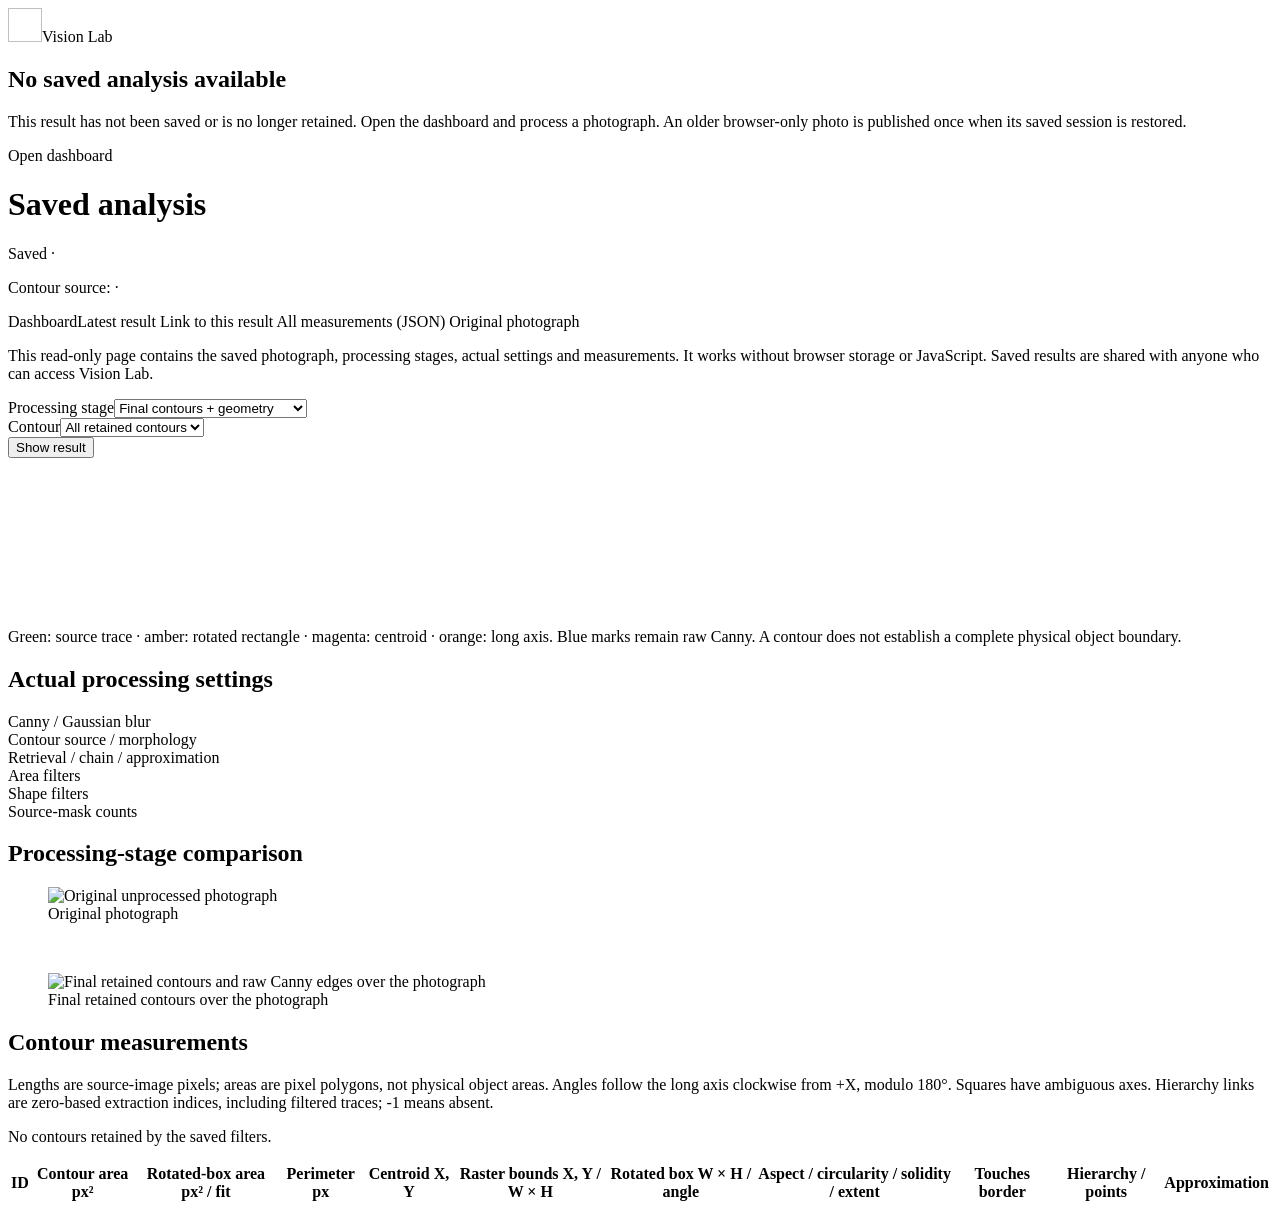
==== src/main/resources/templates/saved-result.html @ 6834b9da "Persist analyses and expose browser-independent result pages Save successful original/result pairs a" ====
<!doctype html>
<html lang="en" xmlns:th="http://www.thymeleaf.org" data-bs-theme="light">
<head>
  <meta charset="utf-8">
  <meta name="viewport" content="width=device-width, initial-scale=1">
  <title>Saved analysis · Vision Lab</title>
  <link rel="icon" type="image/svg+xml" th:href="@{/favicon.svg(v=1)}">
  <link rel="stylesheet" th:href="@{/vendor/bootstrap-5.3.8.min.css}">
  <link rel="stylesheet" th:href="@{/css/vision.css(v=8)}">
</head>
<body>
<header class="lab-header"><div class="container-fluid lab-width"><a class="brand" th:href="@{/}"><img class="brand-symbol" th:src="@{/favicon.svg(v=1)}" width="34" height="34" alt="">Vision Lab</a></div></header>
<main class="container-fluid lab-width py-4">
  <section class="card p-4" th:if="${saved == null}">
    <h1 class="h4">No saved analysis available</h1>
    <p>This result has not been saved or is no longer retained. Open the dashboard and process a photograph. An older browser-only photo is published once when its saved session is restored.</p>
    <a th:href="@{/}">Open dashboard</a>
  </section>
  <th:block th:if="${saved != null}">
    <div class="d-flex flex-wrap align-items-start justify-content-between gap-3 mb-3">
      <div><h1 class="h4">Saved analysis</h1><p class="small text-secondary mb-1">Saved <time th:text="${saved.savedAt}"></time> · <span th:text="|${result.width} × ${result.height} source pixels|"></span></p>
        <p class="small mb-0">Contour source: <strong th:text="${result.contourSource}"></strong> · <span th:text="|${result.contourCount} retained / ${result.detectedContourCount} detected|"></span></p></div>
      <nav class="d-flex flex-wrap gap-3 small" aria-label="Saved-result resources">
        <a th:href="@{/}">Dashboard</a><a th:href="@{/results/latest}">Latest result</a>
        <a id="permalink" th:href="@{/results/{id}(id=${saved.id},view=${view},contour=${selected})}">Link to this result</a>
        <a id="measurements-json" th:href="@{/api/vision/results/{id}/measurements(id=${saved.id})}">All measurements (JSON)</a>
        <a id="original-photo" th:href="@{/results/{id}/original(id=${saved.id})}">Original photograph</a>
      </nav>
    </div>
    <p class="small text-secondary">This read-only page contains the saved photograph, processing stages, actual settings and measurements. It works without browser storage or JavaScript. Saved results are shared with anyone who can access Vision Lab.</p>
    <article class="card preview-card mb-3">
      <form class="d-flex flex-wrap align-items-end gap-3 p-3" method="get" th:action="@{/results/{id}(id=${saved.id})}">
        <div><label for="saved-view" class="form-label small">Processing stage</label><select class="form-select form-select-sm" name="view" id="saved-view">
          <option value="photo" th:selected="${view == 'photo'}">Final contours + geometry</option>
          <option value="source" th:selected="${view == 'source'}">Original photograph</option>
          <option value="raw" th:selected="${view == 'raw'}">Raw Canny</option>
          <option value="closed" th:selected="${view == 'closed'}">Canny after closing</option>
          <option value="opened" th:selected="${view == 'opened'}">Canny after optional opening</option>
          <option value="mask" th:selected="${view == 'mask'}">Active extraction mask</option>
        </select></div>
        <div><label for="saved-contour" class="form-label small">Contour</label><select class="form-select form-select-sm" name="contour" id="saved-contour">
          <option value="">All retained contours</option><option th:each="c : ${result.contours}" th:value="${c.id}" th:text="|Contour #${c.id}|" th:selected="${selected != null and selected == c.id}"></option>
        </select></div><button class="btn btn-sm btn-outline-success" type="submit">Show result</button>
      </form>
      <div class="image-stage">
        <img id="saved-preview" th:src="@{/results/{id}/images/{kind}(id=${saved.id},kind=${baseImage})}" th:alt="|Saved ${view} view; contours supplied by ${result.contourSource}|">
        <svg id="geometry-overlay" xmlns="http://www.w3.org/2000/svg" th:if="${view == 'photo'}" th:attr="viewBox=|0 0 ${result.previewWidth} ${result.previewHeight}|" aria-label="Saved contours, rotated rectangles, centroids and long axes">
          <g th:attr="transform=|scale(${result.previewWidth * 1.0 / result.width} ${result.previewHeight * 1.0 / result.height}) translate(0.5 0.5)|">
            <g th:each="c : ${contours}" th:attr="data-contour-id=${c.measurement.id}" fill="none" stroke-linejoin="round">
              <path th:attr="d=${c.path}" stroke="#19b83c" stroke-width="3" vector-effect="non-scaling-stroke"></path>
              <polygon th:attr="points=${c.vertices}" stroke="#cf8b00" stroke-width="2.5" vector-effect="non-scaling-stroke"></polygon>
              <circle th:attr="cx=${c.measurement.centre.x},cy=${c.measurement.centre.y},r=${5.0 * result.width / result.previewWidth}" stroke="#c4289c" stroke-width="2.5" vector-effect="non-scaling-stroke"></circle>
              <line th:if="${c.measurement.orientationAxis != null}" th:attr="x1=${c.measurement.orientationAxis.start.x},y1=${c.measurement.orientationAxis.start.y},x2=${c.measurement.orientationAxis.end.x},y2=${c.measurement.orientationAxis.end.y}" stroke="#e64e20" stroke-width="2.5" vector-effect="non-scaling-stroke"></line>
              <text th:attr="x=${c.measurement.centre.x},y=${c.measurement.centre.y},dx=${9.0 * result.width / result.previewWidth},dy=${-9.0 * result.width / result.previewWidth},font-size=${17.0 * result.width / result.previewWidth}" fill="#125c2b" stroke="#fff" stroke-width="1" paint-order="stroke" font-family="system-ui, sans-serif" font-weight="700" th:text="|#${c.measurement.id}|"></text>
            </g>
          </g>
        </svg>
      </div>
      <p class="small text-secondary p-3 mb-0">Green: source trace · amber: rotated rectangle · magenta: centroid · orange: long axis. Blue marks remain raw Canny. A contour does not establish a complete physical object boundary.</p>
    </article>
    <section class="card p-3 mb-3" aria-labelledby="settings-title"><h2 id="settings-title" class="h6">Actual processing settings</h2>
      <dl class="row small mb-0">
        <dt class="col-sm-3">Canny / Gaussian blur</dt><dd class="col-sm-9" th:text="|Low ${result.parameters.cannyLow}, high ${result.parameters.cannyHigh}; blur ${result.parameters.blurKernel} source pixels|"></dd>
        <dt class="col-sm-3">Contour source / morphology</dt><dd class="col-sm-9" th:text="|${result.parameters.boundary.mode}; ${result.parameters.boundary.shape}; closing ${result.parameters.boundary.closeKernel}, opening ${result.parameters.boundary.openKernel}; brightness ${result.parameters.boundary.foreground}|"></dd>
        <dt class="col-sm-3">Retrieval / chain / approximation</dt><dd class="col-sm-9" th:text="|${result.parameters.tracing.retrieval} / ${result.parameters.tracing.chain}; epsilon ${result.parameters.tracing.approximationPercent}% of closed perimeter|"></dd>
        <dt class="col-sm-3">Area filters</dt><dd class="col-sm-9" th:text="|Minimum ${result.parameters.minContourArea} px²; maximum ${result.parameters.filters.maxContourArea == null ? 'disabled' : result.parameters.filters.maxContourArea}|"></dd>
        <dt class="col-sm-3">Shape filters</dt><dd class="col-sm-9" th:text="|Aspect ${result.parameters.filters.minAspectRatio == null ? 'no minimum' : result.parameters.filters.minAspectRatio} to ${result.parameters.filters.maxAspectRatio == null ? 'no maximum' : result.parameters.filters.maxAspectRatio}; minimum circularity ${result.parameters.filters.minCircularity}, solidity ${result.parameters.filters.minSolidity}; exclude image border ${result.parameters.filters.excludeBoundary}|"></dd>
        <dt class="col-sm-3">Source-mask counts</dt><dd class="col-sm-9" th:text="|Raw Canny ${result.edgePixelCount}; extraction mask ${result.boundaryPixelCount} foreground pixels|"></dd>
      </dl>
    </section>
    <section class="card p-3 mb-3"><h2 class="h6">Processing-stage comparison</h2><div class="row g-3">
      <figure class="col-12 col-md-6 col-xl-4 mb-0"><a th:href="@{/results/{id}/images/original(id=${saved.id})}"><img class="img-fluid rounded border" th:src="@{/results/{id}/images/original(id=${saved.id})}" alt="Original unprocessed photograph" loading="lazy"></a><figcaption class="small mt-2">Original photograph</figcaption></figure>
      <figure class="col-12 col-md-6 col-xl-4 mb-0" th:each="stage : ${result.stages}"><a th:href="@{/results/{id}/images/{kind}(id=${saved.id},kind=${stage.id})}"><img class="img-fluid rounded border" th:src="@{/results/{id}/images/{kind}(id=${saved.id},kind=${stage.id})}" th:alt="${stage.label}" loading="lazy"></a><figcaption class="small mt-2" th:text="|${stage.label} · ${stage.pixelCount} source-resolution foreground pixels|"></figcaption></figure>
      <figure class="col-12 col-md-6 col-xl-4 mb-0"><a th:href="@{/results/{id}/images/overlay(id=${saved.id})}"><img class="img-fluid rounded border" th:src="@{/results/{id}/images/overlay(id=${saved.id})}" alt="Final retained contours and raw Canny edges over the photograph" loading="lazy"></a><figcaption class="small mt-2">Final retained contours over the photograph</figcaption></figure>
    </div></section>
    <section class="card p-3"><h2 class="h6">Contour measurements</h2><p class="small text-secondary">Lengths are source-image pixels; areas are pixel polygons, not physical object areas. Angles follow the long axis clockwise from +X, modulo 180°. Squares have ambiguous axes. Hierarchy links are zero-based extraction indices, including filtered traces; -1 means absent.</p>
      <p class="small" th:if="${result.contourCount == 0}">No contours retained by the saved filters.</p>
      <div class="table-responsive"><table class="table table-sm" id="saved-measurements"><thead><tr><th>ID</th><th>Contour area px²</th><th>Rotated-box area px² / fit</th><th>Perimeter px</th><th>Centroid X, Y</th><th>Raster bounds X, Y / W × H</th><th>Rotated box W × H / angle</th><th>Aspect / circularity / solidity / extent</th><th>Touches border</th><th>Hierarchy / points</th><th>Approximation</th></tr></thead>
        <tbody><tr th:each="c : ${contours}" th:attr="data-contour-id=${c.measurement.id}">
          <td th:text="|#${c.measurement.id}|"></td><td th:text="${c.measurement.area}"></td>
          <td><span th:if="${c.diagnostic != null}" th:text="|${c.diagnostic.rotatedRectangleArea} / ${c.diagnostic.rotatedExtent}|"></span></td>
          <td th:text="${c.measurement.perimeter}"></td><td th:text="|${c.measurement.centre.x}, ${c.measurement.centre.y}|"></td>
          <td th:text="|${c.measurement.boundingRectangle.x}, ${c.measurement.boundingRectangle.y} / ${c.measurement.boundingRectangle.width} × ${c.measurement.boundingRectangle.height}|"></td>
          <td th:text="|${c.measurement.rotatedRectangle.width} × ${c.measurement.rotatedRectangle.height} / ${c.measurement.rotatedRectangle.orientationDegrees}°|"></td>
          <td th:text="|${c.measurement.aspectRatio} / ${c.measurement.circularity} / ${c.measurement.solidity} / ${c.measurement.extent}|"></td>
          <td th:text="${c.measurement.touchesImageBoundary}"></td>
          <td><span th:if="${c.diagnostic != null}" th:text="|Index ${c.diagnostic.sourceIndex}; parent ${c.diagnostic.parentIndex}; child ${c.diagnostic.firstChildIndex}; previous ${c.diagnostic.previousIndex}; next ${c.diagnostic.nextIndex}; depth ${c.diagnostic.depth}; hole ${c.diagnostic.hole}; ${c.diagnostic.pointCount} points|"></span></td>
          <td><span th:if="${c.diagnostic != null}" th:text="|${c.diagnostic.approximationVertices} vertices; epsilon ${c.diagnostic.approximationEpsilon} px; area ${c.diagnostic.approximationArea} px²; perimeter ${c.diagnostic.approximationPerimeter} px|"></span></td>
        </tr></tbody></table></div>
    </section>
  </th:block>
</main>
</body>
</html>
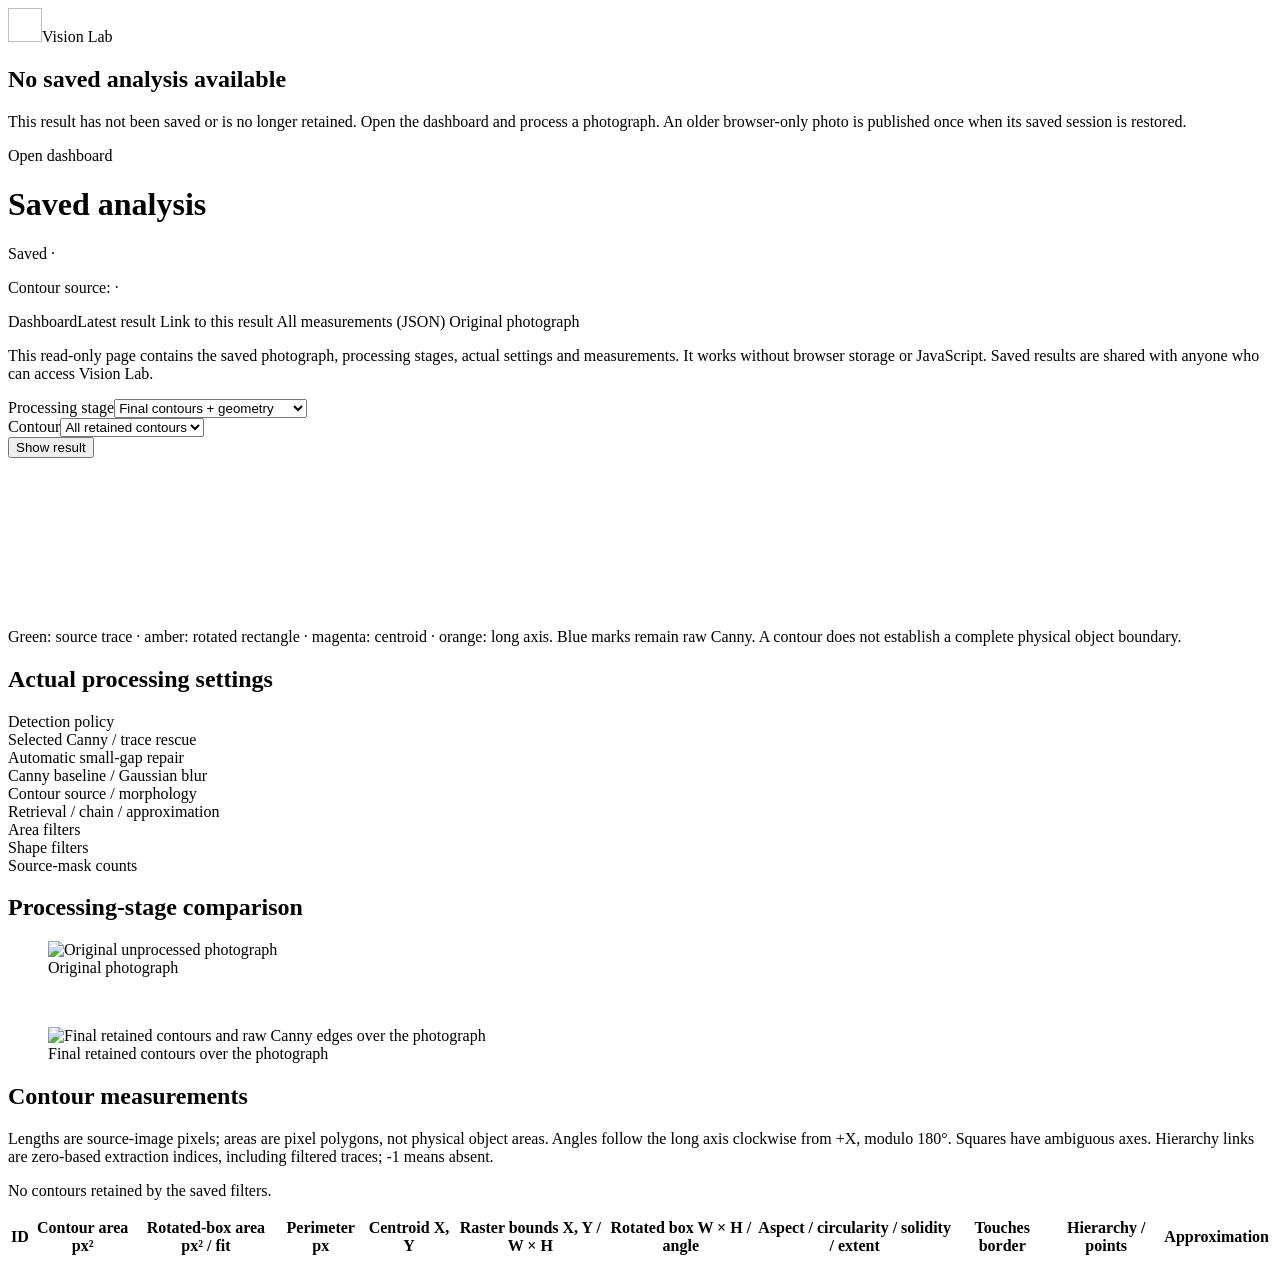
==== commit cfc6cc08: "Improve edge sensitivity and retain sustained contour traces" ====
--- a/src/main/resources/templates/saved-result.html
+++ b/src/main/resources/templates/saved-result.html
@@ -60,7 +60,12 @@
     </article>
     <section class="card p-3 mb-3" aria-labelledby="settings-title"><h2 id="settings-title" class="h6">Actual processing settings</h2>
       <dl class="row small mb-0">
-        <dt class="col-sm-3">Canny / Gaussian blur</dt><dd class="col-sm-9" th:text="|Low ${result.parameters.cannyLow}, high ${result.parameters.cannyHigh}; blur ${result.parameters.blurKernel} source pixels|"></dd>
+        <dt class="col-sm-3">Detection policy</dt><dd class="col-sm-9" th:text="${result.parameters.detectionMode}"></dd>
+        <th:block th:if="${result.edgeDiagnostics != null}">
+          <dt class="col-sm-3">Selected Canny / trace rescue</dt><dd class="col-sm-9" th:text="|Low ${result.edgeDiagnostics.cannyLow}, high ${result.edgeDiagnostics.cannyHigh}; alternative perimeter ≥ ${result.edgeDiagnostics.minimumTraceLength} px and span ≥ ${result.edgeDiagnostics.minimumTraceSpan} px (0 disables rescue)|"></dd>
+          <dt class="col-sm-3">Automatic small-gap repair</dt><dd class="col-sm-9" th:text="${result.edgeDiagnostics.closingDecision}"></dd>
+        </th:block>
+        <dt class="col-sm-3">Canny baseline / Gaussian blur</dt><dd class="col-sm-9" th:text="|Low ${result.parameters.cannyLow}, high ${result.parameters.cannyHigh}; blur ${result.parameters.blurKernel} source pixels|"></dd>
         <dt class="col-sm-3">Contour source / morphology</dt><dd class="col-sm-9" th:text="|${result.parameters.boundary.mode}; ${result.parameters.boundary.shape}; closing ${result.parameters.boundary.closeKernel}, opening ${result.parameters.boundary.openKernel}; brightness ${result.parameters.boundary.foreground}|"></dd>
         <dt class="col-sm-3">Retrieval / chain / approximation</dt><dd class="col-sm-9" th:text="|${result.parameters.tracing.retrieval} / ${result.parameters.tracing.chain}; epsilon ${result.parameters.tracing.approximationPercent}% of closed perimeter|"></dd>
         <dt class="col-sm-3">Area filters</dt><dd class="col-sm-9" th:text="|Minimum ${result.parameters.minContourArea} px²; maximum ${result.parameters.filters.maxContourArea == null ? 'disabled' : result.parameters.filters.maxContourArea}|"></dd>
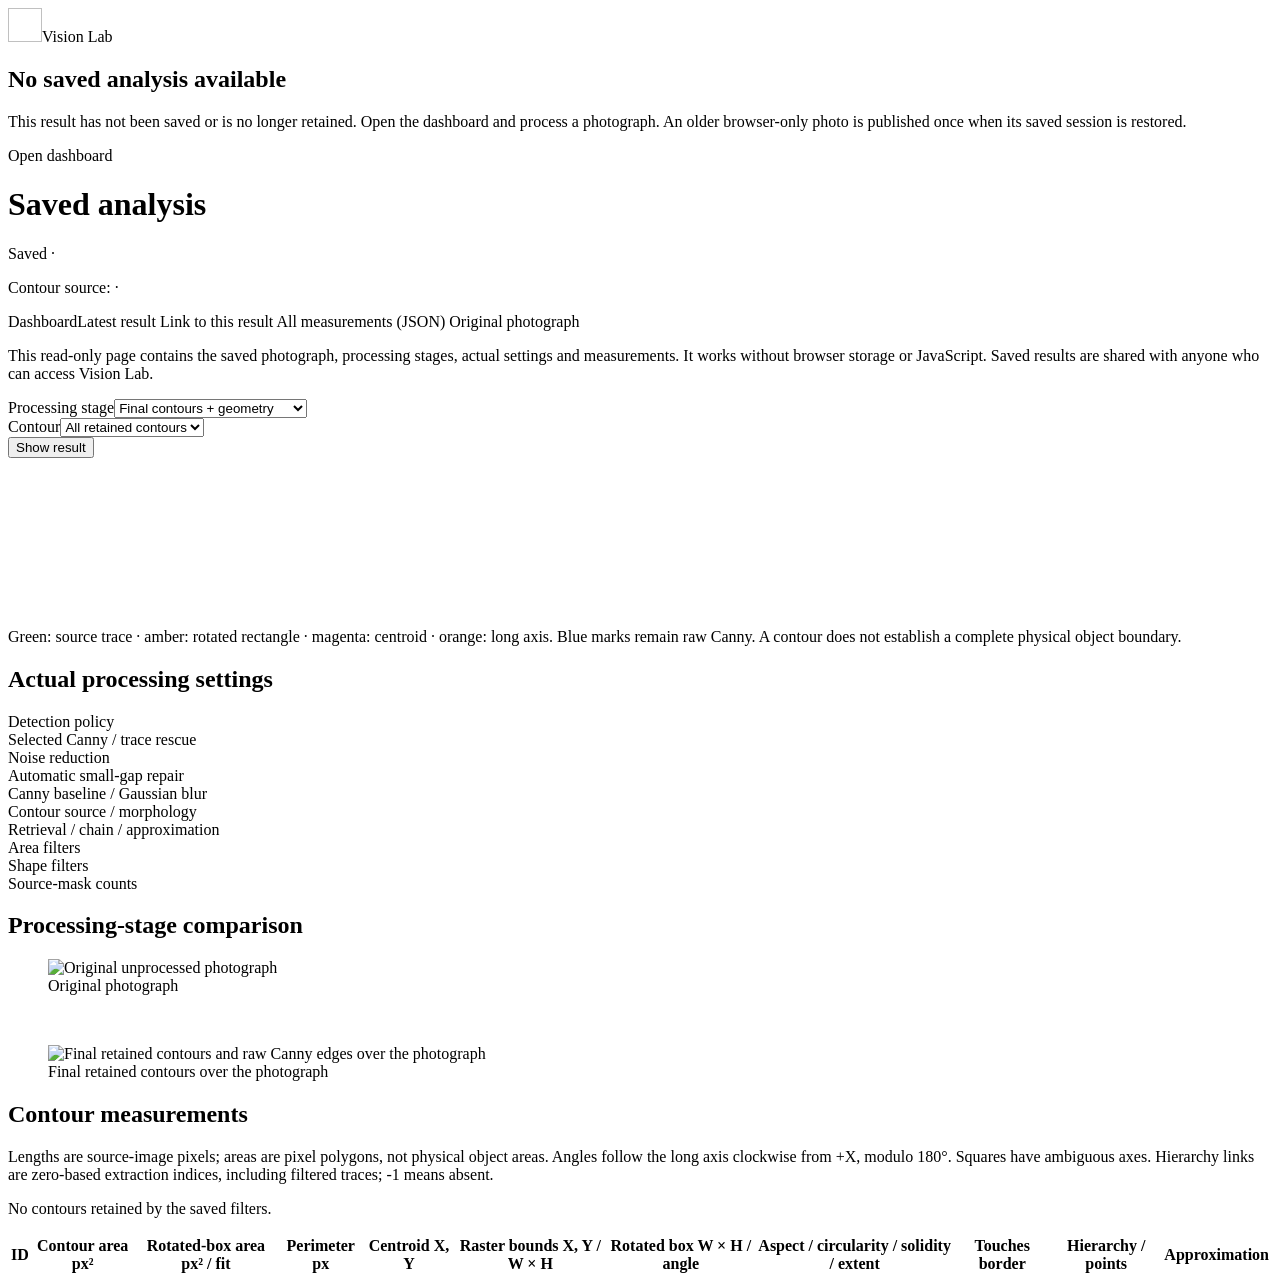
==== commit 6f0d00e8: "Add guarded edge-preserving noise reduction" ====
--- a/src/main/resources/templates/saved-result.html
+++ b/src/main/resources/templates/saved-result.html
@@ -63,6 +63,9 @@
         <dt class="col-sm-3">Detection policy</dt><dd class="col-sm-9" th:text="${result.parameters.detectionMode}"></dd>
         <th:block th:if="${result.edgeDiagnostics != null}">
           <dt class="col-sm-3">Selected Canny / trace rescue</dt><dd class="col-sm-9" th:text="|Low ${result.edgeDiagnostics.cannyLow}, high ${result.edgeDiagnostics.cannyHigh}; alternative perimeter ≥ ${result.edgeDiagnostics.minimumTraceLength} px and span ≥ ${result.edgeDiagnostics.minimumTraceSpan} px (0 disables rescue)|"></dd>
+          <th:block th:if="${result.edgeDiagnostics.denoising != null}">
+            <dt class="col-sm-3">Noise reduction</dt><dd class="col-sm-9" th:text="|${result.edgeDiagnostics.denoising.filter}: ${result.edgeDiagnostics.denoising.decision}|"></dd>
+          </th:block>
           <dt class="col-sm-3">Automatic small-gap repair</dt><dd class="col-sm-9" th:text="${result.edgeDiagnostics.closingDecision}"></dd>
         </th:block>
         <dt class="col-sm-3">Canny baseline / Gaussian blur</dt><dd class="col-sm-9" th:text="|Low ${result.parameters.cannyLow}, high ${result.parameters.cannyHigh}; blur ${result.parameters.blurKernel} source pixels|"></dd>
